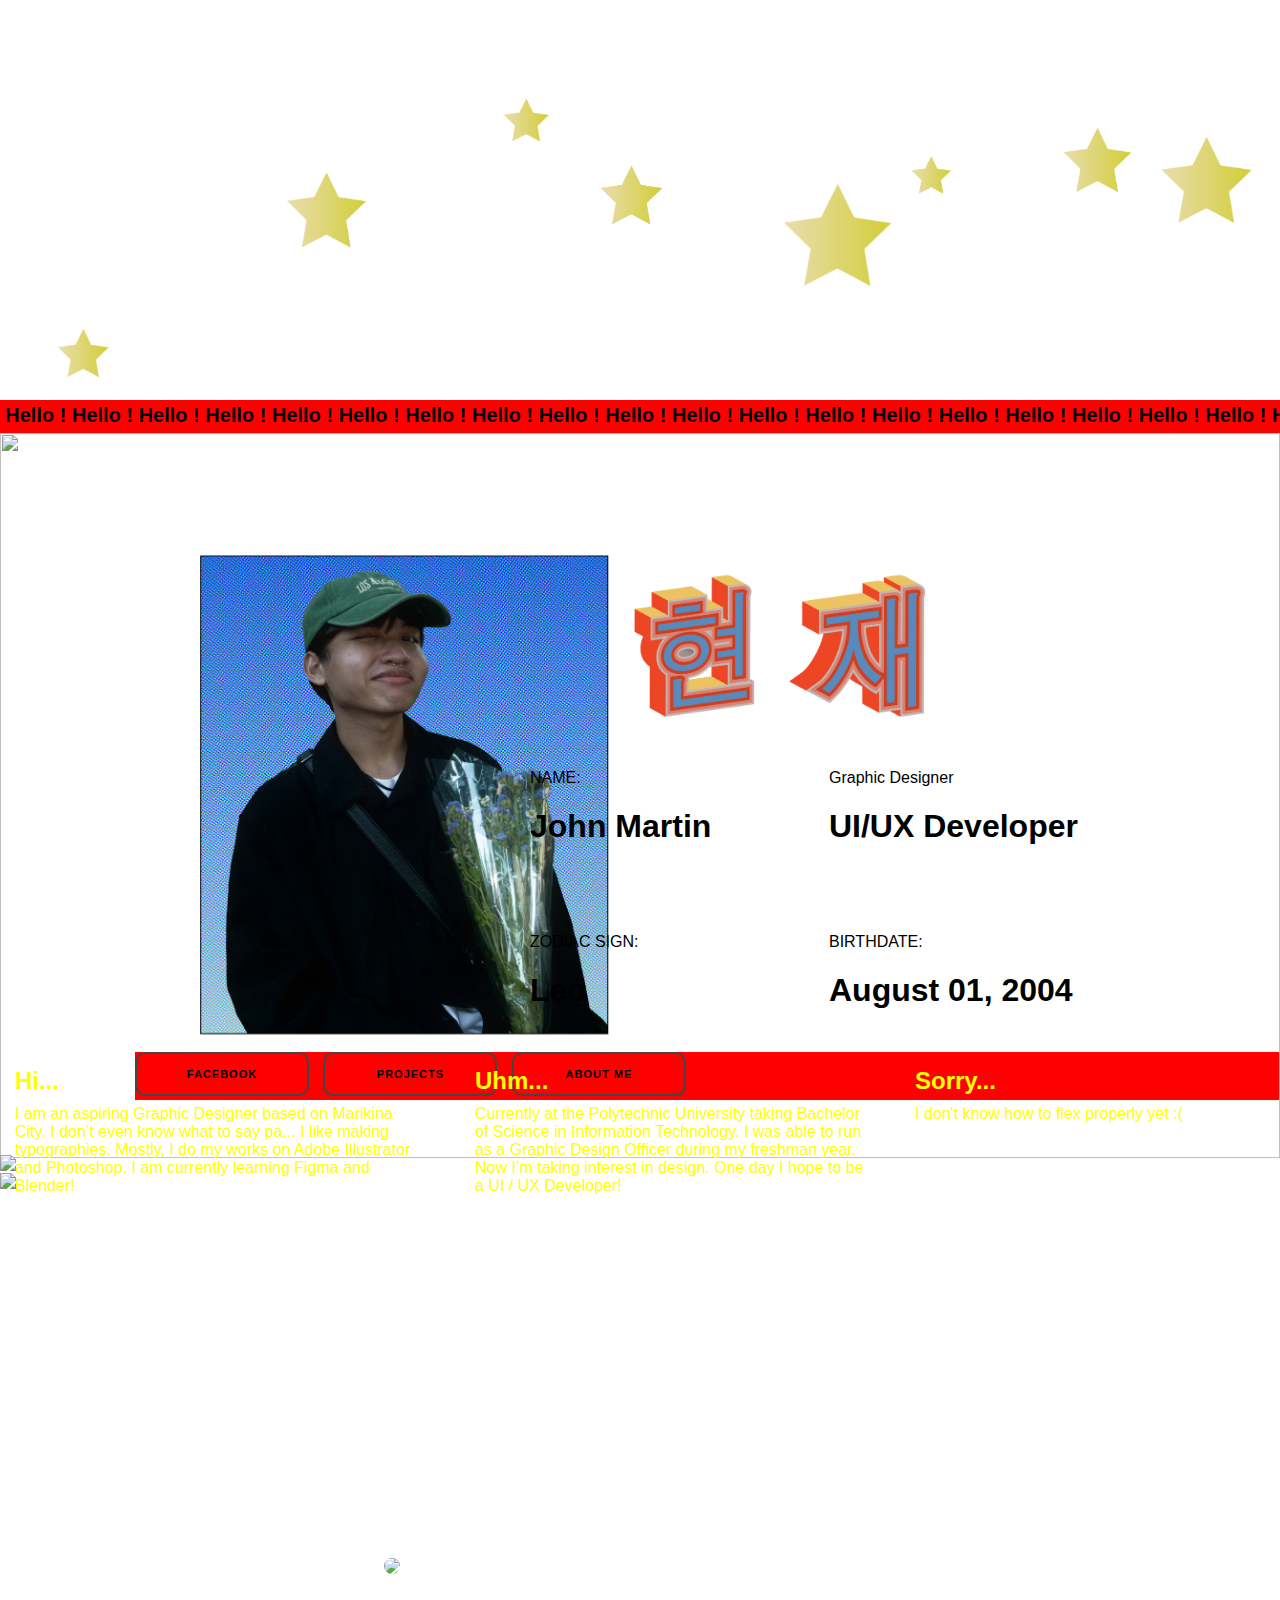
==== portfolio.html @ 94594812 "first commit" ====
<!DOCTYPE html>
<html lang="en">
    <head>
        <meta charset = "UTF-8">
        <meta name = "viewport" content = "width=device-width, initial-scale=1.0">
        <title>Moving Stars</title>
        <link rel = "stylesheet" href = "styles.css">
        <script src = "proj.js"></script>
    </head>
    <body>
        <div class="background-container">
            <div class="container">
                <div class="star" id="star1"></div>
                <div class="star" id="star2"></div>
                <div class="star" id="star3"></div>
                <div class="star" id="star4"></div>
                <div class="star" id="star5"></div>
                <div class="star" id="star6"></div>
                <div class="star" id="star7"></div>
                <div class="star" id="star8"></div>
                <div class="star" id="star9"></div>
            </div>
                    <div class = "content-container">
                        <div class="marquee">
                            <div class="track">
                                <div class="content">&nbsp;Hello ! Hello ! Hello ! Hello ! Hello ! Hello ! Hello ! Hello ! Hello ! Hello ! Hello ! Hello ! Hello ! Hello ! Hello ! Hello ! Hello ! Hello ! Hello ! Hello ! Hello ! Hello ! Hello ! Hello ! Hello ! Hello ! Hello ! Hello ! Hello ! Hello ! Hello ! Hello ! Hello ! Hello ! Hello ! Hello ! Hello ! Hello ! Hello ! Hello ! Hello ! Hello ! Hello ! Hello ! Hello ! Hello ! Hello ! Hello ! Hello ! Hello ! Hello ! Hello ! Hello ! Hello ! Hello !</div>
                            </div>
                        </div>
                    </div>
            <div class="portid">
                <img src="idpic.png" class="idpic">
                <img src = "idbg.png" class = "pid">
                    <div class="right-content">
                        <img src="hyunjae.png" class="hyunjae">
                        <div class="text-container">
                            <div class="text-section1">
                                <p>NAME:</p>
                                <h1>John Martin</h1>
                            </div>
                            <div class="text-section2">
                                <p>Graphic Designer</p>
                                <h1>UI/UX Developer</h1>
                            </div>
                            <div class="text-section3">
                                <p>ZODIAC SIGN:</p>
                                <h1>Leo</h1>
                            </div>
                            <div class="text-section4">
                                <p>BIRTHDATE:</p>
                                <h1>August 01, 2004</h1>
                            </div>
                        </div>
                    </div>
                    <div class = "red-bg">
                        <div class="button-container-1">
                            <span class="mas">FACEBOOK</span>
                            <button style="display: inline-block;" id="facebook-btn" type="button" name="Hover">FACEBOOK</button>
                        </div>
                        <div class = "button-container-2">
                            <span class = "mas">PROJECTS</span>
                            <button style="display: inline-block;" id = "projects-btn" type ="button" name = "Hover">PROJECTS</button>
                        </div>
                        <div class = "button-container-3">
                            <span class = "mas">ABOUT ME</span>
                            <button style="display: inline-block;" id = "about-me-btn" type ="button" name = "Hover">ABOUT ME</button>
                        </div>
                    </div>
            </div>
        </div>
            <div class="meshart" id = "about-mes">
                <img src="about-me.png" class="mes">
                <div class="text-overlay">
                    <div class = "intro1">
                    <h2>Hi...</h2>
                    <p>I am an aspiring Graphic Designer based on Marikina City. I don’t even know what to say pa... I like making typographies. Mostly, I do my works on Adobe Illustrator and Photoshop. I am currently learning Figma and Blender!</p>
                    </div>
                    <div class = "intro2">
                        <h2>Uhm...</h2>
                        <p>Currently at the Polytechnic University taking Bachelor of Science in Information Technology. I was able to run as a Graphic Design Officer during my freshman year. Now I’m taking interest in design. One day I hope to be a UI / UX Developer!</p>
                    </div>
                    <div class = "intro3">
                        <h2>Sorry...</h2>
                        <p>I don't know how to flex properly yet :(</p>
                    </div>
                </div>
            </div>
        <div class="projects" id = "projectz">
            <div class="center">
                <div class="carousel-wrapper">
                    <!-- abstract radio buttons for slides -->
                    <input id="slide1" type="radio" name="controls" checked="checked" />
                    <input id="slide2" type="radio" name="controls" />
                    <input id="slide3" type="radio" name="controls" />
                    <input id="slide4" type="radio" name="controls" />
                    <input id="slide5" type="radio" name="controls" />
                    <input id="slide6" type="radio" name="controls" />
                    <input id="slide7" type="radio" name="controls" />
                    <input id="slide8" type="radio" name="controls" />
                    <input id="slide9" type="radio" name="controls" />

                    <!-- navigation dots -->
                    <label for="slide1" class="nav-dot"></label>
                    <label for="slide2" class="nav-dot"></label>
                    <label for="slide3" class="nav-dot"></label>
                    <label for="slide4" class="nav-dot"></label>
                    <label for="slide5" class="nav-dot"></label>
                    <label for="slide6" class="nav-dot"></label>
                    <label for="slide7" class="nav-dot"></label>
                    <label for="slide8" class="nav-dot"></label>
                    <label for="slide9" class="nav-dot"></label>

                    <!-- arrows -->
                    <label for="slide1" class="left-arrow"> < </label>
                    <label for="slide2" class="left-arrow"> < </label>
                    <label for="slide3" class="left-arrow"> < </label>
                    <label for="slide4" class="left-arrow"> < </label>
                    <label for="slide5" class="left-arrow"> < </label>
                    <label for="slide6" class="left-arrow"> < </label>
                    <label for="slide7" class="left-arrow"> < </label>
                    <label for="slide8" class="left-arrow"> < </label>
                    <label for="slide9" class="left-arrow"> < </label>

                    <label for="slide1" class="right-arrow"> > </label>
                    <label for="slide2" class="right-arrow"> > </label>
                    <label for="slide3" class="right-arrow"> > </label>
                    <label for="slide4" class="right-arrow"> > </label>
                    <label for="slide5" class="right-arrow"> > </label>
                    <label for="slide6" class="right-arrow"> > </label>
                    <label for="slide7" class="right-arrow"> > </label>
                    <label for="slide8" class="right-arrow"> > </label>
                    <label for="slide9" class="right-arrow"> > </label>

                    <div class="carousel">
                        <ul>
                            <li><img src="proj1.png"/></li>
                            <li><img src="proj2.png"/></li>
                            <li><img src="proj9.png"/></li>
                            <li><img src="proj10.png"/></li>
                            <li><img src="proj5.png"/></li>
                            <li><img src="proj6.png"/></li>
                            <li><img src="proj8.png"/></li>
                            <li><img src="proj3.png"/></li>
                            <li><img src="proj4.png"/></li>
                        </ul>
                    </div>
                </div>
            </div>
            <img src = "projects-bg-01.png" class = "proj-bg">
        </div>
    </body>
</html>
---- styles.css ----
body {
    margin: 0;
    padding: 0;
    background-image: url('fruits.png');
    background-size: cover;
    height: 400px;
    background-repeat: no-repeat;
    font-family: helvetica;
}

.container {
    position: relative;
    width: 100%;
    height: 400px;
    overflow: hidden;
}

.star {
    position: absolute;
    background-image: url('star.png');
    background-size: cover;
    animation-name: AnimateStar;
    animation-timing-function: linear;
    animation-iteration-count: infinite;
}

@keyframes AnimateStar {
    0% {
        transform: translateY(0) rotate(0) translateX(10);
    }
    100% {
        transform: translateY(-1000px) rotate(60deg);
    }
}


#star1 {
    left: 3%;
    top: 77%;
    height: 90px;
    width: 90px;
    animation-duration: 3s;
}

#star2 {
    left: 7%;
    top: 100%;
    height: 200px;
    width: 200px;
    animation-duration: 5s;
}

#star3 {
    left: 20%;
    top: 35%;
    height: 140px;
    width: 140px;
    animation-duration: 4s;
}

#star4 {
    left: 38%;
    top: 20%;
    height: 80px;
    width: 80px;
    animation-duration: 10s;
}

#star5 {
    left: 45%;
    top: 35%;
    height: 110px;
    width: 110px;
    animation-duration: 4s;
}

#star6 {
    left: 58%;
    top: 35%;
    height: 190px;
    width: 190px;
    animation-duration: 7s;
}

#star7 {
    left: 70%;
    top: 35%;
    height: 70px;
    width: 70px;
    animation-duration: 8s;
}

#star8 {
    left: 81%;
    top: 25%;
    height: 120px;
    width: 120px;
    animation-duration: 5s;
}

#star9 {
    left: 88%;
    top: 25%;
    height: 160px;
    width: 160px;
    animation-duration: 4s;
}

.content-container {
    height: 33px;
    width: cover;
    background-color: red;
    background-size: cover;
    overflow: hidden;
}

.marquee {
    position: relative;
    width: 100vw;
    max-width: 100%;
    height: 200px;
    font-weight: bold;
    overflow-x: hidden;
  }
  
  .track {
    margin-top: 4px;
    font-size: 20px;
    position: absolute;
    white-space: nowrap;
    will-change: transform;
    animation: marquee 20s linear infinite;
  }
  
  @keyframes marquee {
    from { transform: translateX(0); }
    to { transform: translateX(-50%); }
  }

.pid {
    background-size: cover;
    width: 100%;
    height: 725px;
}

.portid {
    position: relative;
}

.idpic {
    position: absolute;
    left: 0;
    top: 0; 
    z-index: 1;
    height: 520px;
    width: 409px;
    margin-left: 200px;
    margin-top: 100px;
}
.right-content {
    position: absolute;
    right: 0;
    top: 0;
    z-index: 1; 
    text-align: center; 
}

.hyunjae {
    width: 300px;
    height: auto;
    margin-right: 350px;
    margin-top: 140px;
}

.text-container {
    position: absolute;
    text-align: left;
    left: -100px;
    top: 320px;
    padding-top: 0px;
    display: grid;
    grid-template-columns: repeat(2, 1fr);
    gap: 50px;
}

.text-section1,
.text-section2,
.text-section3,
.text-section4 {
    width: 100%;
}

.text-section p {
    margin: 100;
}

.red-bg {
    background: red;
    background-size: cover;
    margin-top: -110px;
    margin-left: 135px;
}

.button-container-1 {
    position: relative;
    width: 170px;
    height: 40px;
    border: solid #454545 2px;
    margin-right: 10px;
    display: inline-block;
    margin-bottom: 0px;
    overflow: hidden;
    font-family: "Lato", sans-serif;
    font-weight: 300;
    font-size: 20px;
    transition: 0.3s;
    letter-spacing: 1px;
    border-radius: 10px;
  }
  .button-container-1 button {
    width: 100%;
    height: 100%;
    font-family: "Lato", sans-serif;
    font-weight: 300;
    font-size: 11px;
    letter-spacing: 1px;
    font-weight: bold;
    background: #a9bfde;
    -webkit-mask: url("https://raw.githubusercontent.com/robin-dela/css-mask-animation/master/img/nature-sprite.png");
    mask: url("https://raw.githubusercontent.com/robin-dela/css-mask-animation/master/img/nature-sprite.png");
    -webkit-mask-size: 2300% 100%;
    mask-size: 2500% 100%;
    border: none;
    color: #fff;
    cursor: pointer;
    -webkit-animation: ani2 0.7s steps(22) forwards;
    animation: ani2 0.3s steps(22) forwards;
  }
  .button-container-1 button:hover {
    -webkit-animation: ani 0.7s steps(22) forwards;
    animation: ani 0.5s steps(22) forwards;
  }
  
  .button-container-2 {
      position: relative;
      width: 170px;
      height: 40px;
      margin-right: 10px;
      border: solid #454545 2px;
      display: inline-block;
      overflow: hidden;
      font-family: "Lato", sans-serif;
      font-weight: 300;
      font-size: 20px;
      transition: 0.3s;
      letter-spacing: 1px;
      border-radius: 10px;
  }
  .button-container-2 button {
      width: 100%;
      height: 100%;
      font-family: "Lato", sans-serif;
      font-weight: 300;
      font-size: 11px;
      letter-spacing: 1px;
      font-weight: bold;
      background: #6c9adc;
      -webkit-mask: url("https://raw.githubusercontent.com/robin-dela/css-mask-animation/master/img/nature-sprite.png");
      mask: url("https://raw.githubusercontent.com/robin-dela/css-mask-animation/master/img/nature-sprite.png");
      -webkit-mask-size: 2300% 100%;
      mask-size: 2500% 100%;
      border: none;
      color: #fff;
      cursor: pointer;
      -webkit-animation: ani2 0.7s steps(22) forwards;
      animation: ani2 0.3s steps(22) forwards;
  }
  .button-container-2 button:hover {
      -webkit-animation: ani 0.7s steps(22) forwards;
      animation: ani 0.7s steps(22) forwards;
  }
  
  .button-container-3 {
      position: relative;
      width: 170px;
      height: 40px;
      margin-right: 10px;
      border: solid #454545 2px;
      display: inline-block;
      overflow: hidden;
      font-family: "Lato", sans-serif;
      font-weight: 300;
      font-size: 20px;
      transition: 0.3s;
      letter-spacing: 1px;
      border-radius: 10px;
  }
  .button-container-3 button {
      width: 100%;
      height: 100%;
      font-family: "Lato", sans-serif;
      font-weight: 300;
      font-size: 11px;
      letter-spacing: 1px;
      font-weight: bold;
      background: #236bd9;
      -webkit-mask: url("https://raw.githubusercontent.com/robin-dela/css-mask-animation/master/img/nature-sprite.png");
      mask: url("https://raw.githubusercontent.com/robin-dela/css-mask-animation/master/img/nature-sprite.png");
      -webkit-mask-size: 2300% 100%;
      mask-size: 2500% 100%;
      border: none;
      color: #fff;
      cursor: pointer;
      -webkit-animation: ani2 0.7s steps(22) forwards;
      animation: ani2 0.3s steps(22) forwards;
  }
  .button-container-3 button:hover {
      -webkit-animation: ani 0.7s steps(22) forwards;
      animation: ani 0.7s steps(22) forwards;
  }
  
  .mas {
    position: absolute;
    color: #000;
    text-align: center;
    width: 100%;
    font-family: "Lato", sans-serif;
    font-weight: 300;
    font-size: 11px;
    margin-top: 14px;
    overflow: hidden;
    font-weight: bold;
  }
  
  @-webkit-keyframes ani {
    from {
      -webkit-mask-position: 0 0;
      mask-position: 0 0;
    }
    to {
      -webkit-mask-position: 100% 0;
      mask-position: 100% 0;
    }
  }
  @keyframes ani {
    from {
      -webkit-mask-position: 0 0;
      mask-position: 0 0;
    }
    to {
      -webkit-mask-position: 100% 0;
      mask-position: 100% 0;
    }
  }
  @-webkit-keyframes ani2 {
    from {
      -webkit-mask-position: 100% 0;
      mask-position: 100% 0;
    }
    to {
      -webkit-mask-position: 0 0;
      mask-position: 0 0;
    }
  }
  @keyframes ani2 {
    from {
      -webkit-mask-position: 100% 0;
      mask-position: 100% 0;
    }
    to {
      -webkit-mask-position: 0 0;
      mask-position: 0 0;
    }
  }
  
.mes {
    background-size: cover;
    width: 100%;
    height: auto;
    margin-top: 55px;
  }

  .meshart {
    position: relative;
}

.text-overlay {
    position: absolute;
    top: 28.5%;
    left: 50%;
    transform: translate(-50%, -50%);
    text-align: left;
    color: yellow;
    margin-bottom: 500px;
    display: flex;
}

.text-overlay h2 {
    font-size: 24px;
    margin-bottom: 10px;
}

.text-overlay p {
    font-size: 16px;
    margin: 0;
}

.intro1 {
  width: 400px;
  margin-right: 60px;
  margin-left: 50px;
}

.intro2 {
  width: 400px;
  margin-right: 20px;
}

.intro3 {
  width: 400px;
  margin-left: 20px;
  margin-right: 0px;
}

.projects {
  position: relative;
}


.proj-1 {
  width: 500px;
  height: 560px;
  position: absolute;
  margin-left: 200px;
  margin-top: 300px;
  top: 0;
  left: 0;
  z-index: 1;
  border: solid black 2px;
  animation-duration: 1s;
  animation-fill-mode: forwards;
  animation-name: showProj1;
}

.proj-2 {
  width: 500px;
  height: 560px;
  position: absolute;
  top: 0;
  left: 0;
  margin-top: 300px;
  margin-left: 750px;
  z-index: 1;
  border: solid black 2px;
}

.proj-3 {
  width: 1037px;
  height: 395px;
  position: absolute;
  top: 0;
  left: 0;
  margin-top: 388px;
  margin-left: 205px;
  z-index: 1;
  border: solid black 2px;
}

.proj-4 {
  width: 1037px;
  height: 542px;
  position: absolute;
  top: 0;
  left: 0;
  margin-top: 310px;
  margin-left: 205px;
  z-index: 1;
  border: solid black 2px;
}

.proj-5 {
  width: 500px;
  height: 590px;
  position: absolute;
  margin-left: 200px;
  margin-top: 300px;
  top: 0;
  left: 0;
  z-index: 1;
  border: solid black 2px;
}

.proj-6 {
  width: 500px;
  height: 590px;
  position: absolute;
  top: 0;
  left: 0;
  margin-top: 300px;
  margin-left: 750px;
  z-index: 1;
  border: solid black 2px;
}

.proj-8 {
  width: 650px;
  height: 650px;
  position: absolute;
  top: 0;
  left: 0;
  margin-top: 300px;
  margin-left: 405px;
  z-index: 1;
  border: solid black 2px;
  animation-duration: 1s;
  animation-fill-mode: forwards;
  animation-name: showProj8;
}

@keyframes showProj8 {
  from { opacity: 0; }
  to { opacity: 1; }
}

.proj-bg {
  background-size: cover;
  width: 100%;
  height: auto;
  margin-top: -5px;
  z-index: 0;
}

.line, .carousel li img, .carousel li, .carousel {
  width: 100%;
}

.flex, .carousel-wrapper, .center, .carousel ul {
  display: flex;
}

.center, .carousel ul {
  align-items: center;
  justify-content: center;
}

.carousel-wrapper {
  position: absolute;
  max-width: 600px;
  top: 13%;
  left: 30%;
  z-index: 1;
}
.carousel-wrapper input {
  display: none;
}

.carousel {
  overflow: hidden;
  border-radius: 15px;
}
.carousel ul {
  position: relative;
  list-style: none;
  overflow: hidden;
  margin: 0;
  padding: 0;
  height: 100%;
  width: 900%;
  transition: left 0.8s cubic-bezier(0.77, 0, 0.175, 1);
}
.carousel li img {
  border-radius: 15px;
}

.nav-dot {
  position: absolute;
  cursor: pointer;
  margin-left: -7.5px;
  bottom: -22.5px;
  width: 15px;
  height: 15px;
  opacity: 0.5;
  background-color: white;
  border-radius: 50%;
  transition: 0.4s;
}
.nav-dot:hover {
  opacity: 0.8;
  transform: scale(1.2);
}
.nav-dot:active {
  transform: scale(0.9);
}

.nav-dot[for=slide1] {
  left: 30%;
}

#slide1:checked ~ .carousel ul {
  left: 0%;
}
#slide1:checked ~ .nav-dot[for=slide1] {
  opacity: 1;
}

.nav-dot[for=slide2] {
  left: 35%;
}

#slide2:checked ~ .carousel ul {
  left: -100%;
}
#slide2:checked ~ .nav-dot[for=slide2] {
  opacity: 1;
}

.nav-dot[for=slide3] {
  left: 40%;
}

#slide3:checked ~ .carousel ul {
  left: -200%;
}
#slide3:checked ~ .nav-dot[for=slide3] {
  opacity: 1;
}

.nav-dot[for=slide4] {
  left: 45%;
}

#slide4:checked ~ .carousel ul {
  left: -300%;
}
#slide4:checked ~ .nav-dot[for=slide4] {
  opacity: 1;
}

.nav-dot[for=slide5] {
  left: 50%;
}

#slide5:checked ~ .carousel ul {
  left: -400%;
}
#slide5:checked ~ .nav-dot[for=slide5] {
  opacity: 1;
}

.nav-dot[for=slide6] {
  left: 55%;
}

#slide6:checked ~ .carousel ul {
  left: -500%;
}
#slide6:checked ~ .nav-dot[for=slide6] {
  opacity: 1;
}

.nav-dot[for=slide7] {
  left: 60%;
}

#slide7:checked ~ .carousel ul {
  left: -600%;
}
#slide7:checked ~ .nav-dot[for=slide7] {
  opacity: 1;
}

.nav-dot[for=slide8] {
  left: 65%;
}

#slide8:checked ~ .carousel ul {
  left: -700%;
}
#slide8:checked ~ .nav-dot[for=slide8] {
  opacity: 1;
}

.nav-dot[for=slide9] {
  left: 70%;
}

#slide9:checked ~ .carousel ul {
  left: -800%;
}
#slide9:checked ~ .nav-dot[for=slide9] {
  opacity: 1;
}

.right-arrow, .left-arrow {
  display: none;
  position: absolute;
  cursor: pointer;
  font-weight: 500;
  text-shadow: none;
  top: 50%;
  z-index: 1;
  opacity: 0.7;
  margin-top: -25px;
  height: 50px;
  font-size: 50px;
  transition: 0.2s;
  color: white;
}
.right-arrow:hover, .left-arrow:hover {
  opacity: 1;
  transform: scale(1.2);
}
.right-arrow:active, .left-arrow:active {
  transform: scale(0.9);
}

.left-arrow {
  left: 15px;
}

.right-arrow {
  right: 15px;
}

#slide1:checked ~ .left-arrow[for=slide9], #slide1:checked ~ .right-arrow[for=slide2] {
  display: block;
}

#slide2:checked ~ .left-arrow[for=slide1], #slide2:checked ~ .right-arrow[for=slide3] {
  display: block;
}

#slide3:checked ~ .left-arrow[for=slide2], #slide3:checked ~ .right-arrow[for=slide4] {
  display: block;
}

#slide4:checked ~ .left-arrow[for=slide3], #slide4:checked ~ .right-arrow[for=slide5] {
  display: block;
}

#slide5:checked ~ .left-arrow[for=slide4], #slide5:checked ~ .right-arrow[for=slide6] {
  display: block;
}

#slide6:checked ~ .left-arrow[for=slide5], #slide6:checked ~ .right-arrow[for=slide7] {
  display: block;
}

#slide7:checked ~ .left-arrow[for=slide6], #slide7:checked ~ .right-arrow[for=slide8] {
  display: block;
}

#slide8:checked ~ .left-arrow[for=slide7], #slide8:checked ~ .right-arrow[for=slide9] {
  display: block;
}

#slide9:checked ~ .left-arrow[for=slide8], #slide9:checked ~ .right-arrow[for=slide1] {
  display: block;
}
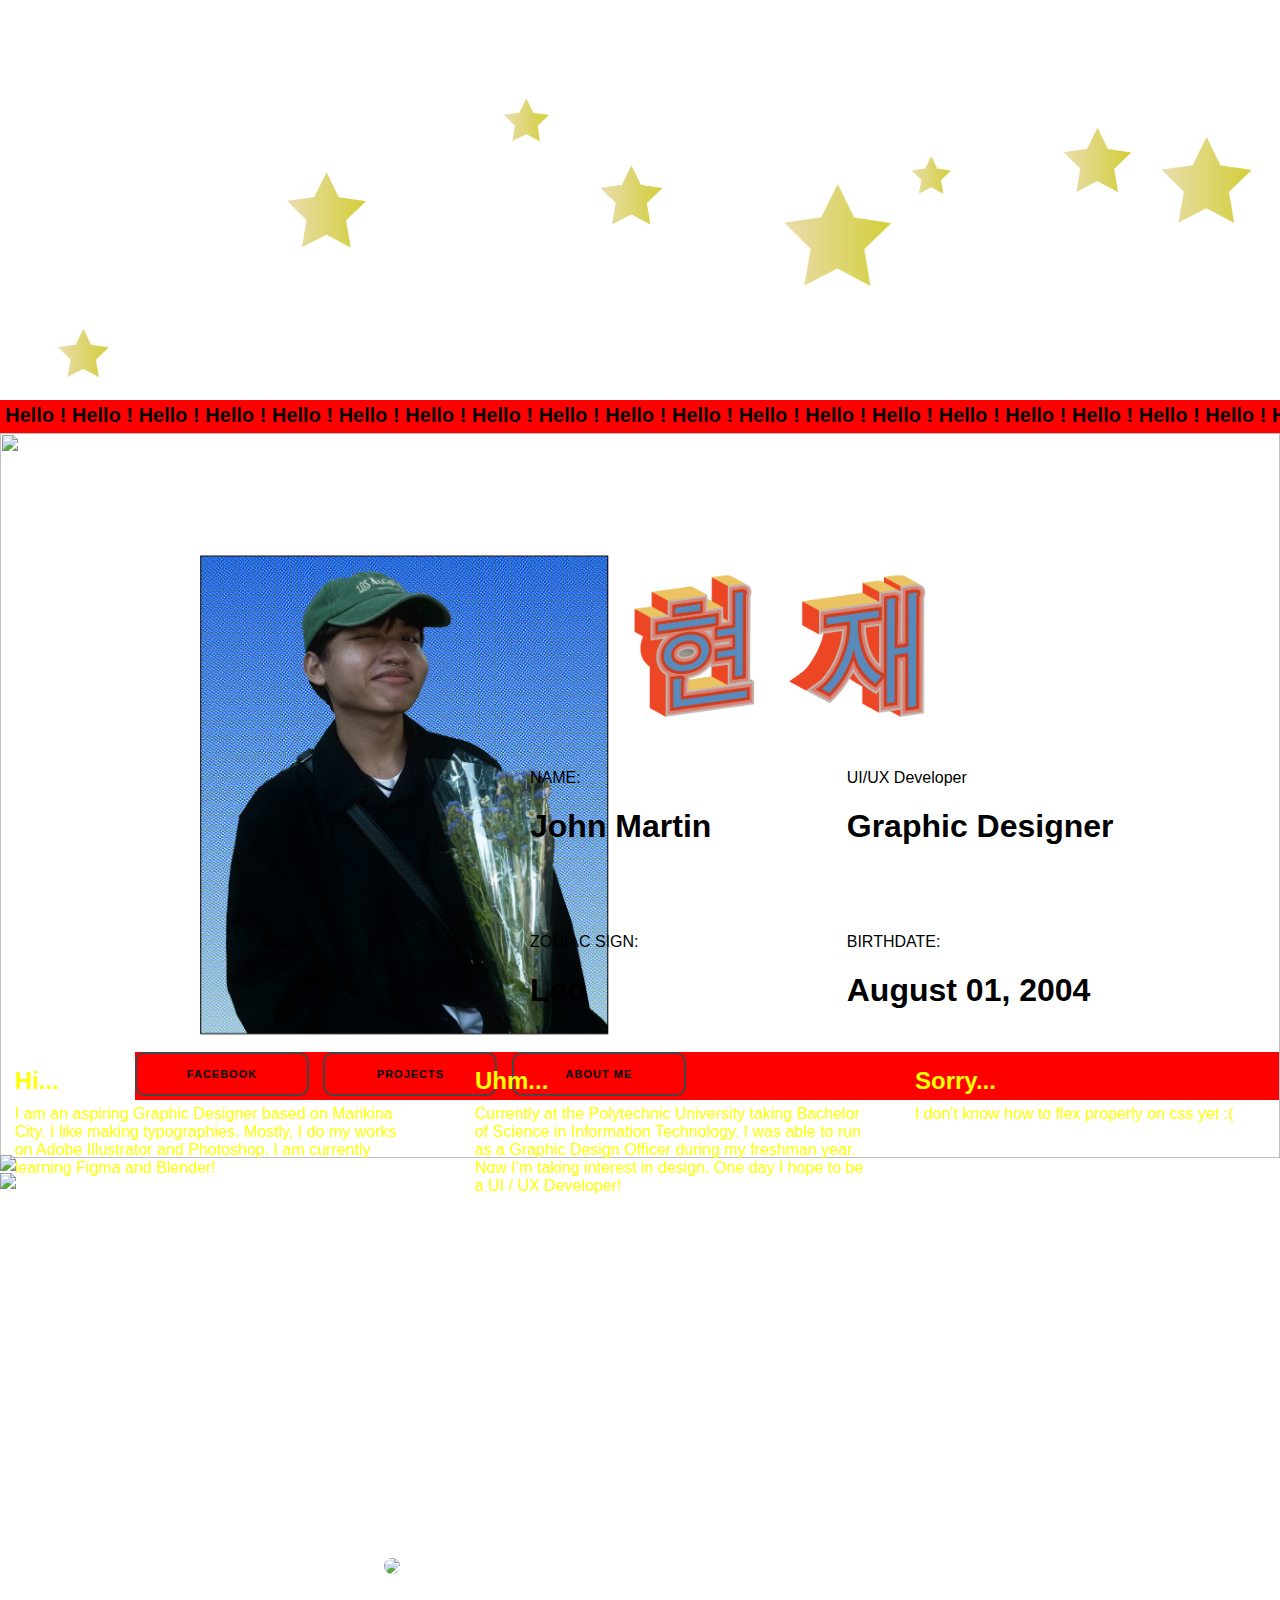
==== commit c6d2afec: "Update portfolio.html" ====
--- a/portfolio.html
+++ b/portfolio.html
@@ -3,7 +3,7 @@
     <head>
         <meta charset = "UTF-8">
         <meta name = "viewport" content = "width=device-width, initial-scale=1.0">
-        <title>Moving Stars</title>
+        <title>John Martin's Portfolio</title>
         <link rel = "stylesheet" href = "styles.css">
         <script src = "proj.js"></script>
     </head>
@@ -38,8 +38,8 @@
                                 <h1>John Martin</h1>
                             </div>
                             <div class="text-section2">
-                                <p>Graphic Designer</p>
-                                <h1>UI/UX Developer</h1>
+                                <p>UI/UX Developer</p>
+                                <h1>Graphic Designer</h1>
                             </div>
                             <div class="text-section3">
                                 <p>ZODIAC SIGN:</p>
@@ -72,7 +72,7 @@
                 <div class="text-overlay">
                     <div class = "intro1">
                     <h2>Hi...</h2>
-                    <p>I am an aspiring Graphic Designer based on Marikina City. I don’t even know what to say pa... I like making typographies. Mostly, I do my works on Adobe Illustrator and Photoshop. I am currently learning Figma and Blender!</p>
+                    <p>I am an aspiring Graphic Designer based on Marikina City. I like making typographies. Mostly, I do my works on Adobe Illustrator and Photoshop. I am currently learning Figma and Blender!</p>
                     </div>
                     <div class = "intro2">
                         <h2>Uhm...</h2>
@@ -80,7 +80,7 @@
                     </div>
                     <div class = "intro3">
                         <h2>Sorry...</h2>
-                        <p>I don't know how to flex properly yet :(</p>
+                        <p>I don't know how to flex properly on css yet :(</p>
                     </div>
                 </div>
             </div>
@@ -148,4 +148,4 @@
             <img src = "projects-bg-01.png" class = "proj-bg">
         </div>
     </body>
-</html>+</html>
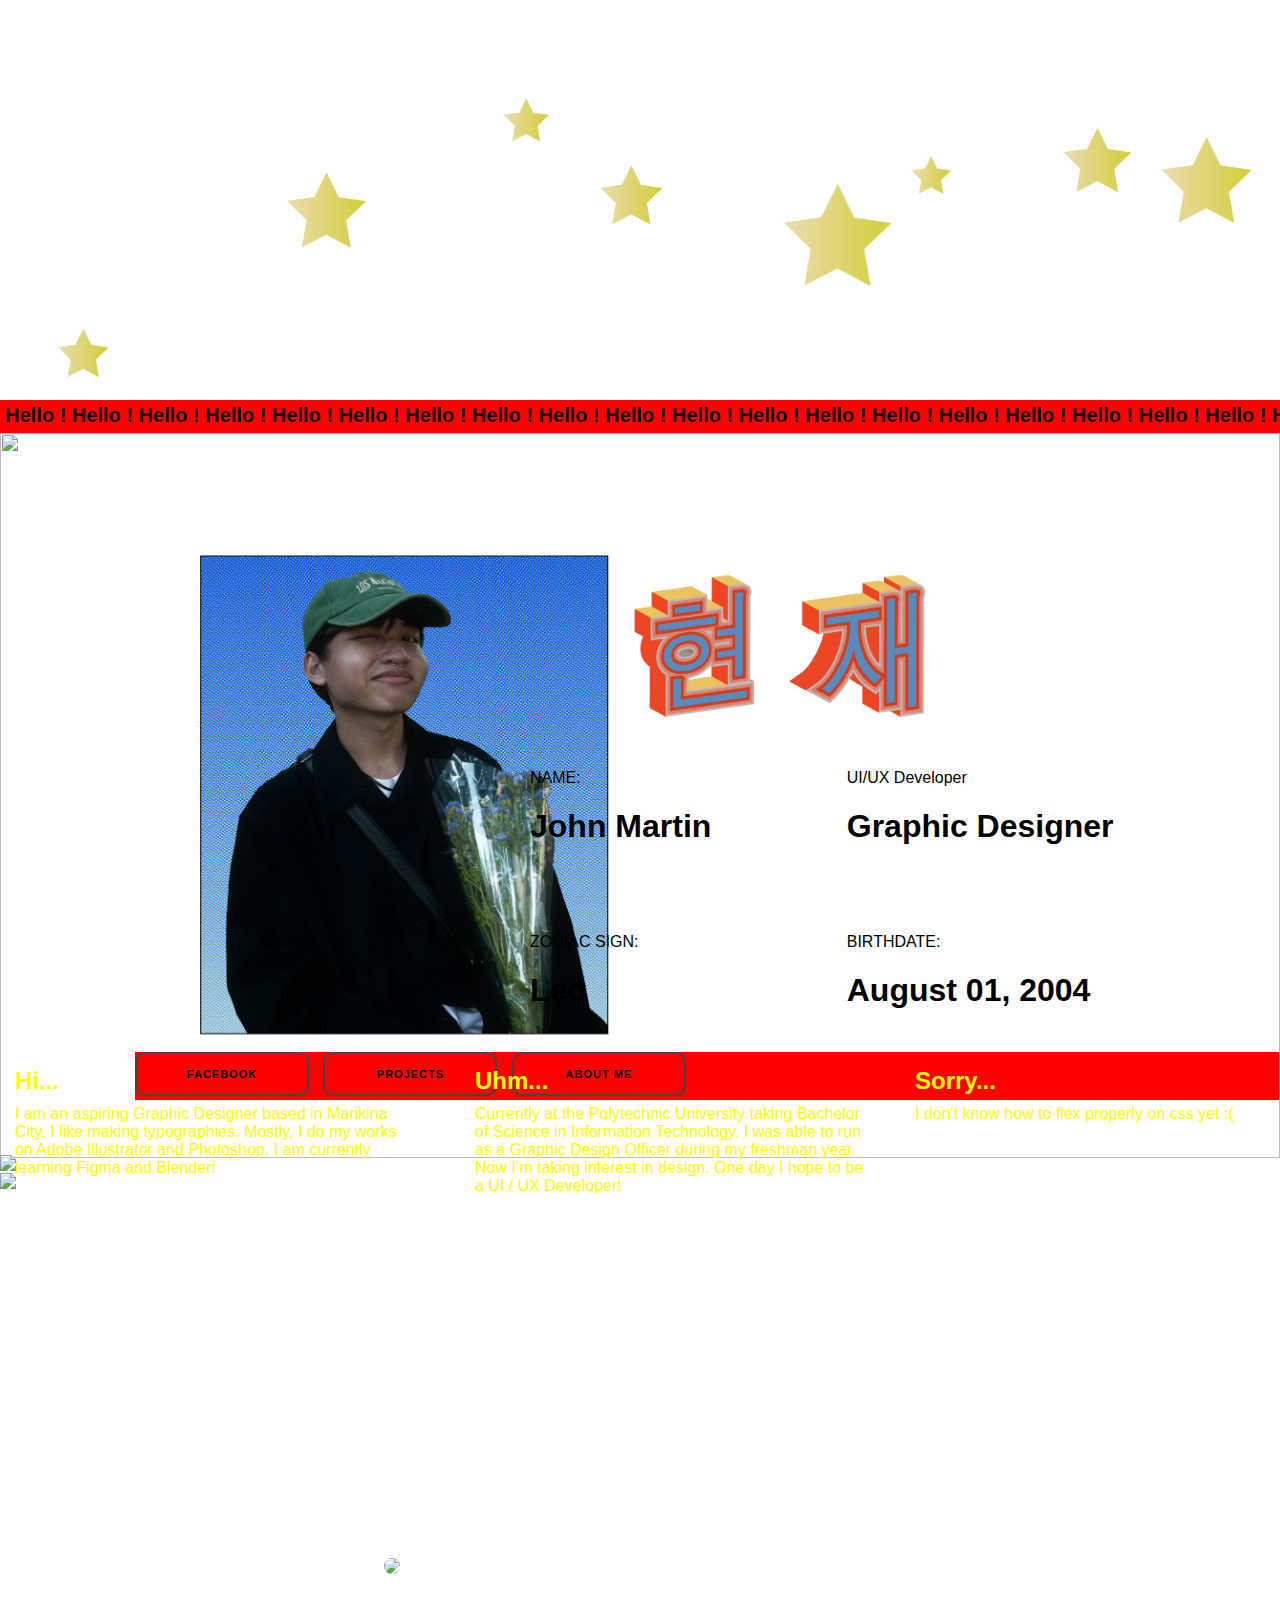
==== commit a2d0bd30: "Update portfolio.html" ====
--- a/portfolio.html
+++ b/portfolio.html
@@ -72,7 +72,7 @@
                 <div class="text-overlay">
                     <div class = "intro1">
                     <h2>Hi...</h2>
-                    <p>I am an aspiring Graphic Designer based on Marikina City. I like making typographies. Mostly, I do my works on Adobe Illustrator and Photoshop. I am currently learning Figma and Blender!</p>
+                    <p>I am an aspiring Graphic Designer based in Marikina City. I like making typographies. Mostly, I do my works on Adobe Illustrator and Photoshop. I am currently learning Figma and Blender!</p>
                     </div>
                     <div class = "intro2">
                         <h2>Uhm...</h2>
